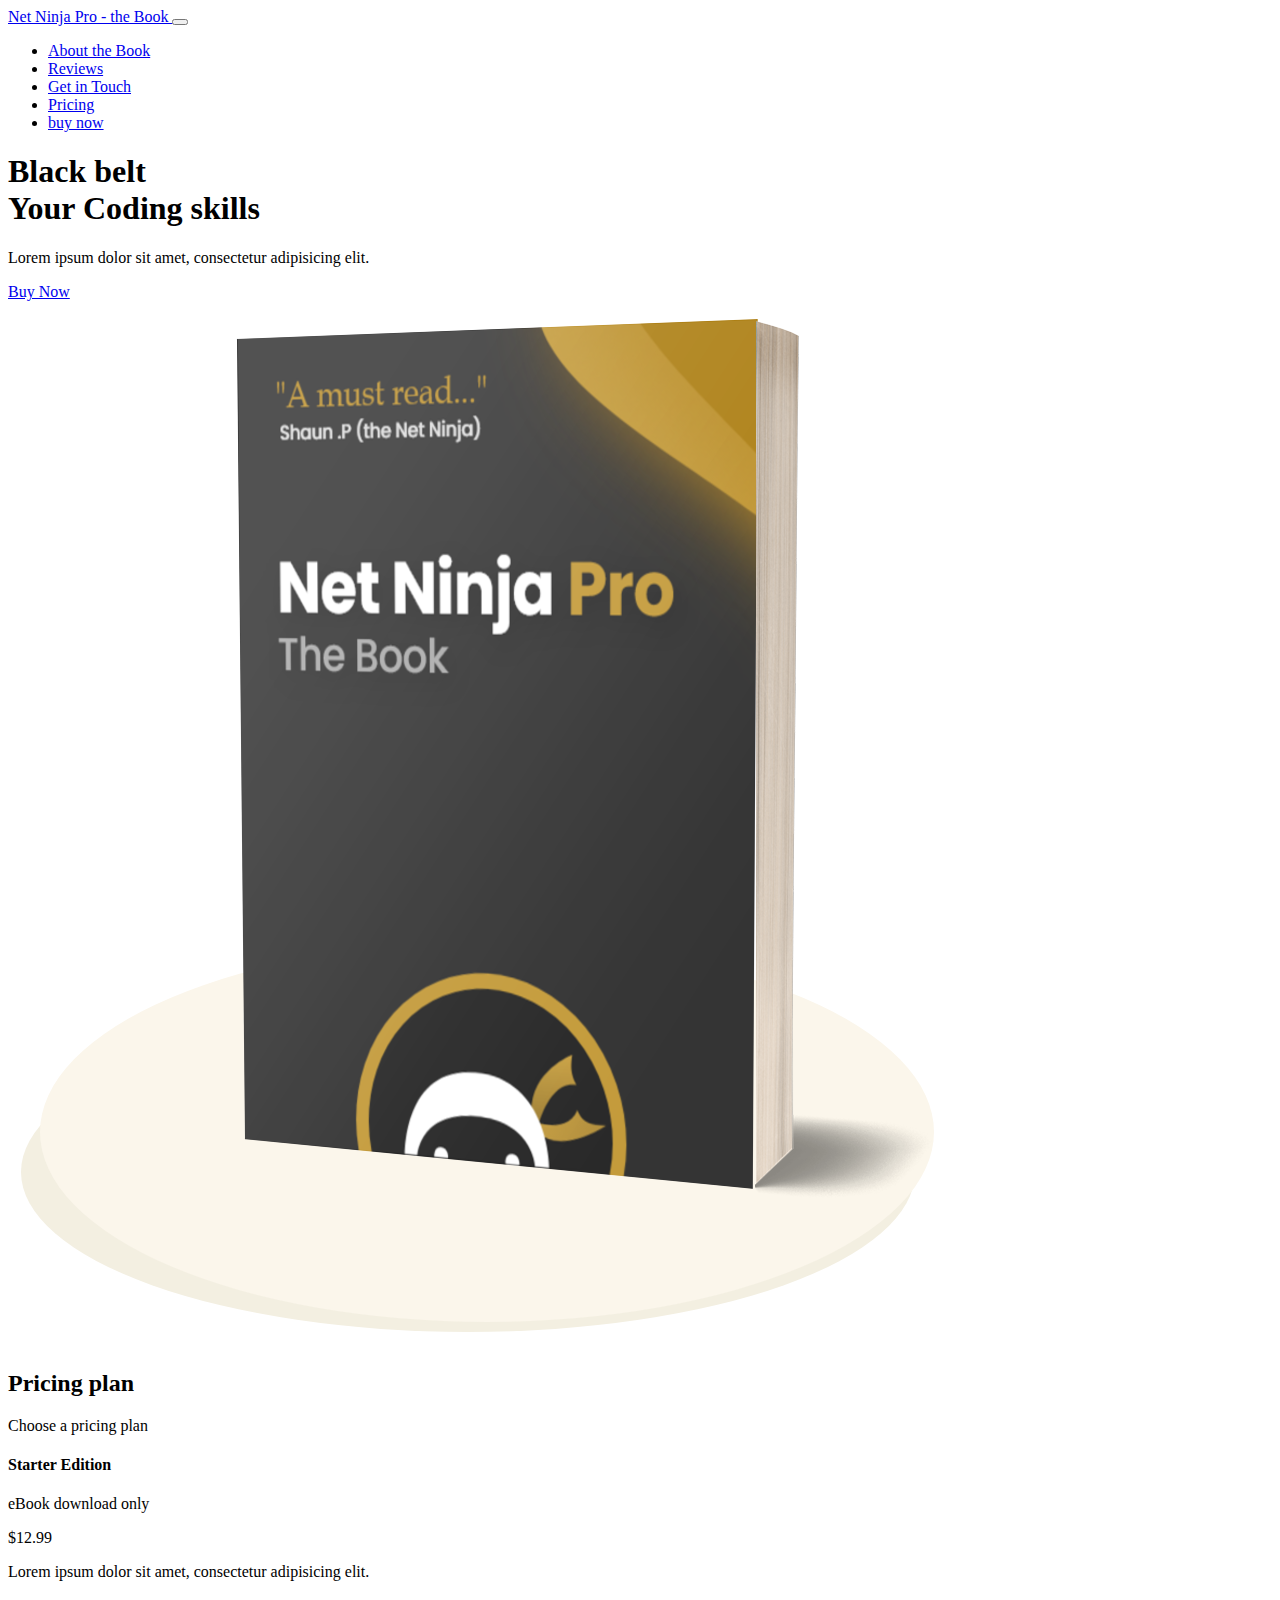
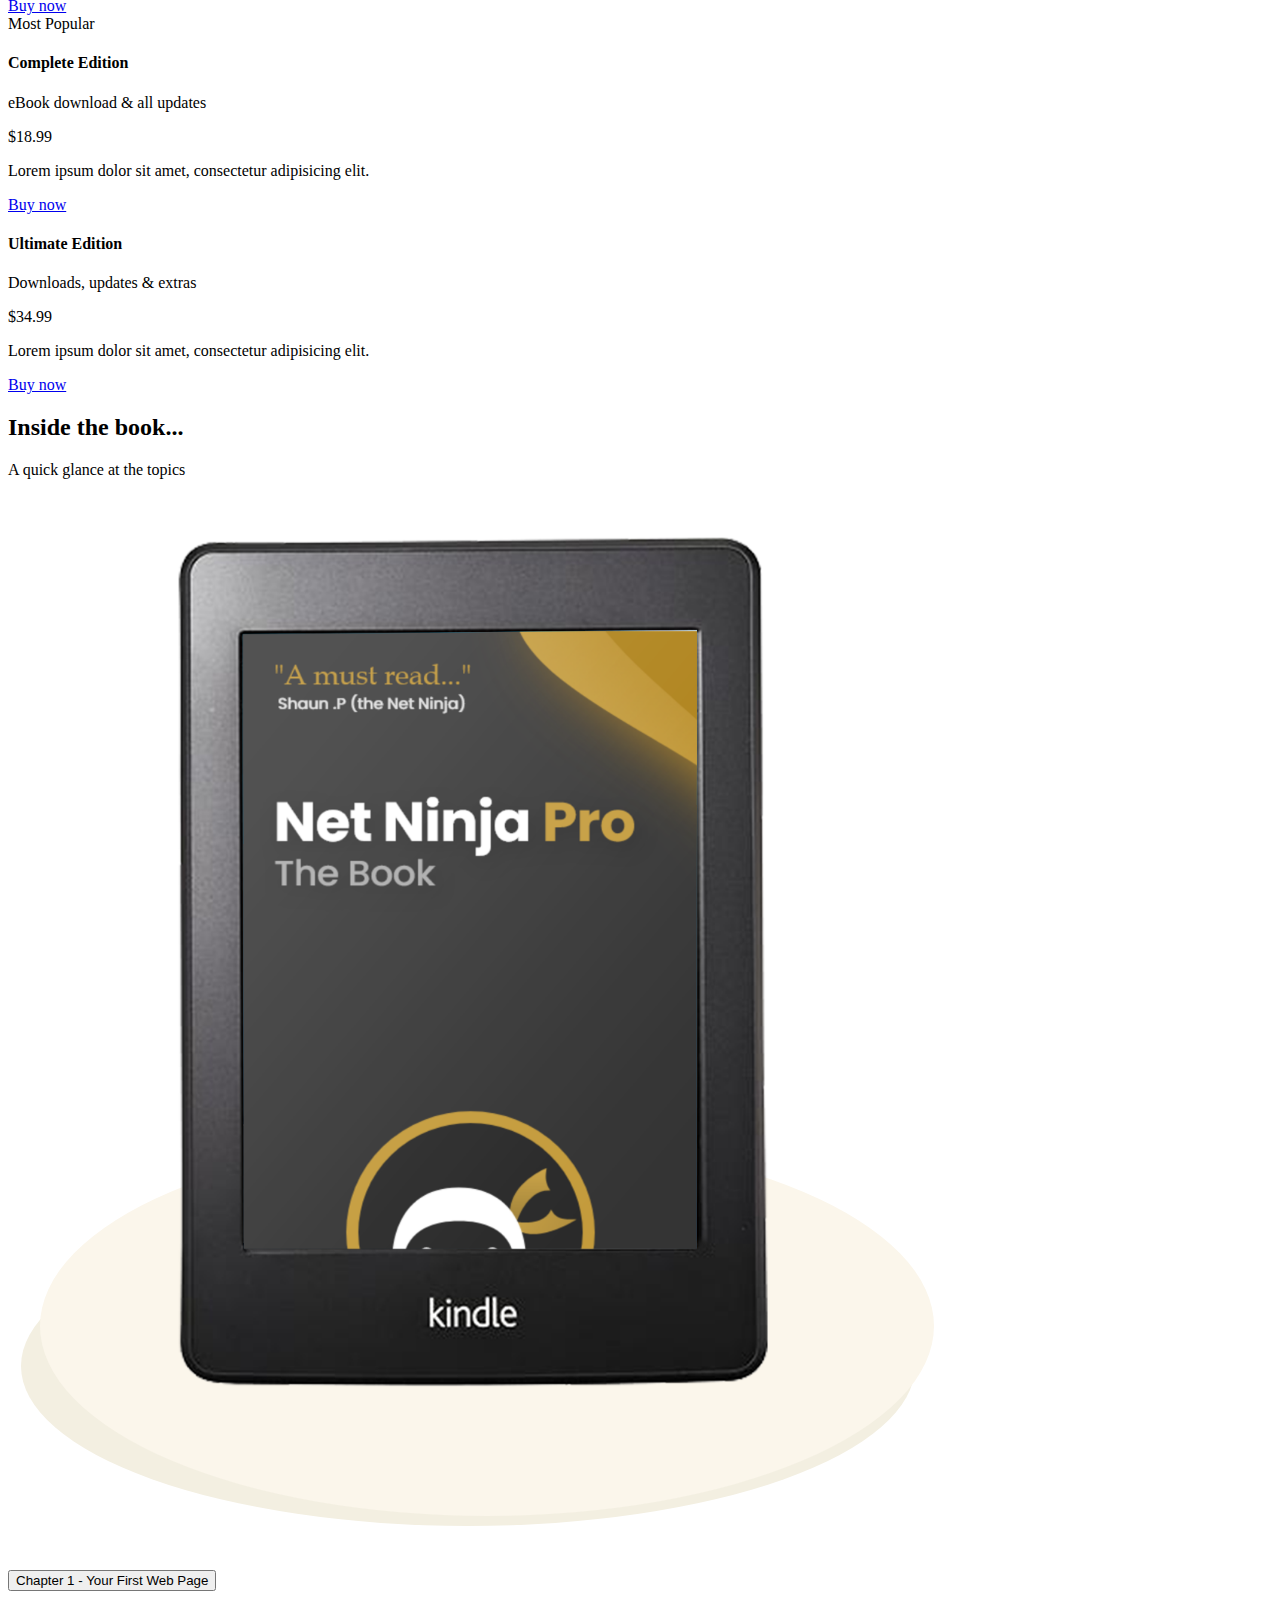
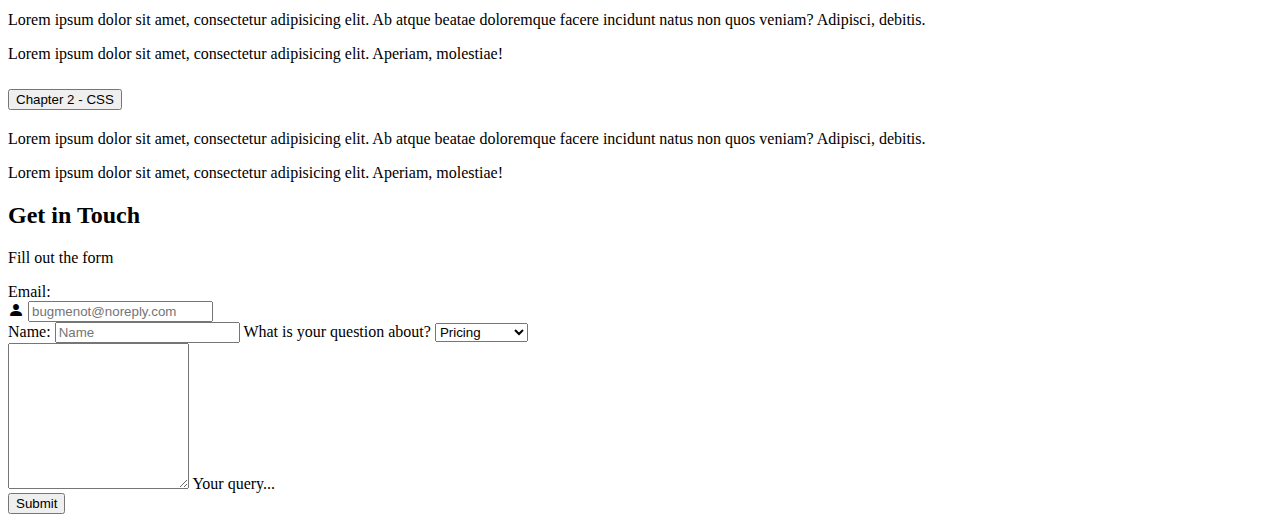
==== NinjaCourseWebsite/index.html @ a8e6c5a9 "rename" ====
<!DOCTYPE html>
<html lang="en">
<head>
  <meta charset="UTF-8">
  <link href="https://cdn.jsdelivr.net/npm/bootstrap@5.2.0-beta1/dist/css/bootstrap.min.css" rel="stylesheet" integrity="sha384-0evHe/X+R7YkIZDRvuzKMRqM+OrBnVFBL6DOitfPri4tjfHxaWutUpFmBp4vmVor" crossorigin="anonymous">
  <link rel="stylesheet" href="https://cdn.jsdelivr.net/npm/bootstrap-icons@1.8.3/font/bootstrap-icons.css">
  <title>Game</title>
</head>
<body>

<!-- navbar -->
<nav class="navbar navbar-expand-md">
  <div class="container-xxl">
    <a href="#intro" class="navbar-brand">
      <span class="fw-bold text-secondary">
        Net Ninja Pro - the Book
      </span>
    </a>
<!--    toggle button for mobile nav -->
    <button class="navbar-toggler" type="button"
            data-bs-toggle="collapse"
            data-bs-target="#main-nav"
            aria-controls="main-nav" aria-expanded="false" aria-label="Toggle Nav"
    >
      <span class="navbar-toggler-icon"></span>
    </button>
    <div class="collapse navbar-collapse justify-content-end align-center" id="main-nav">
      <!--    navbar links  -->
      <ul class="navbar-nav">
        <li class="nav-item">
          <a href="#topics" class="nav-link">About the Book</a>
        </li>
        <li class="nav-item">
          <a href="#reviews" class="nav-link">Reviews</a>
        </li>
        <li class="nav-item">
          <a href="#contact" class="nav-link">Get in Touch</a>
        </li>
        <li class="nav-item">
          <a href="#pricing" class="nav-link">Pricing</a>
        </li>
        <li class="nav-item ms-2 d-none d-md-inline">
          <a href="#pricing" class="btn btn-secondary">buy now</a>
        </li>
      </ul>
    </div>
  </div>
</nav>

<!-- Intro -->
<section id="intro">
  <div class="container-lg">
    <div class="row justify-content-center align-items-center">
      <div class="col-md-5 text-center text-md-start">
        <h1>
          <div class="display-2">Black belt</div>
          <div class="display-5 text-muted">Your Coding skills</div>
        </h1>
        <p class="lead my-4 text-muted">Lorem ipsum dolor sit amet, consectetur adipisicing elit.</p>
        <a href="#pricing" class="btn btn-secondary btn-lg">Buy Now</a>
      </div>
      <div class="col-md-5 text-center d-none d-md-block">
        <img class="img-fluid" src="./assets/ebook-cover.png" alt="ebook">
      </div>
    </div>
  </div>
</section>

<!--  pricing plans -->
<section id="pricing" class="bg-light mt-5">
  <div class="container-lg">
    <div class="text-center">
      <h2>Pricing plan</h2>
      <p class="lead text-muted">Choose a pricing plan</p>
    </div>
    <div class="row my-5 g-0 align-items-center justify-content-center">

      <div class="col-8 col-lg-4 col-xl-3">
        <div class="card border-0">
          <div class="card-body text-center py-4">
            <h4 class="card-title">Starter Edition</h4>
            <p class="lead card-subtitle">eBook download only</p>
            <p class="display-5 my-4 text-primary fw-bold">$12.99</p>
            <p class="card-text mx-5 text-muted d-none d-lg-block">Lorem ipsum dolor sit amet, consectetur adipisicing elit.</p>
            <a href="#" class="btn btn-outline-primary btn-lg mt-3">Buy now</a>
          </div>
        </div>
      </div>

      <div class="col-9 col-lg-4">
        <div class="card border-primary border-2">
          <div class="card-header text-center text-primary">Most Popular</div>
          <div class="card-body text-center py-5">
            <h4 class="card-title">Complete Edition</h4>
            <p class="lead card-subtitle">eBook download & all updates</p>
            <p class="display-4 my-4 text-primary fw-bold">$18.99</p>
            <p class="card-text mx-5 text-muted d-none d-lg-block">Lorem ipsum dolor sit amet, consectetur adipisicing elit.</p>
            <a href="#" class="btn btn-outline-primary btn-lg mt-3">Buy now</a>
          </div>
        </div>
      </div>

      <div class="col-8 col-lg-4 col-xl-3">
        <div class="card border-0">
          <div class="card-body text-center py-4">
            <h4 class="card-title">Ultimate Edition</h4>
            <p class="lead card-subtitle">Downloads, updates & extras</p>
            <p class="display-5 my-4 text-primary fw-bold">$34.99</p>
            <p class="card-text mx-5 text-muted d-none d-lg-block">Lorem ipsum dolor sit amet, consectetur adipisicing elit.</p>
            <a href="#" class="btn btn-outline-primary btn-lg mt-3">Buy now</a>
          </div>
        </div>
      </div>

    </div>
  </div>
</section>

<!-- topics -->
<section id="topics">
  <div class="container-md">
    <div class="text-center">
      <h2>Inside the book...</h2>
      <p class="lead text-muted">A quick glance at the topics</p>
      <div class="row my-5 g-5 justify-content-around align-items-center">
        <div class="col-6 col-lg-4">
          <img src="./assets/kindle.png" class="img-fluid" alt="ebook">
        </div>

        <div class="col-lg-6">

<!--        accordion -->
        <div class="accordion" id="chapters">
          <div class="accordion-item">
            <h2 class="accordion-header" id="heading-1">
              <button class="accordion-button"
                      type="button"
                      data-bs-toggle="collapse"
                      data-bs-target="#chapter-1"
              >Chapter 1 - Your First Web Page</button>
            </h2>
            <div id="chapter-1" data-bs-parent="#chapters"
                 class="accordion-collapse collapse show">
              <div class="accordion-body">
                <p>Lorem ipsum dolor sit amet, consectetur adipisicing elit. Ab atque beatae doloremque facere incidunt natus non quos veniam? Adipisci, debitis.</p>
                <P>Lorem ipsum dolor sit amet, consectetur adipisicing elit. Aperiam, molestiae!</P>
              </div>
            </div>
          </div>

          <div class="accordion-item">
            <h2 class="accordion-header" id="heading-2">
              <button class="accordion-button"
                      type="button"
                      data-bs-toggle="collapse"
                      data-bs-target="#chapter-2"
              >Chapter 2 - CSS</button>
            </h2>
            <div id="chapter-2" data-bs-parent="#chapters"
                 class="accordion-collapse collapse">
              <div class="accordion-body">
                <p>Lorem ipsum dolor sit amet, consectetur adipisicing elit. Ab atque beatae doloremque facere incidunt natus non quos veniam? Adipisci, debitis.</p>
                <P>Lorem ipsum dolor sit amet, consectetur adipisicing elit. Aperiam, molestiae!</P>
              </div>
            </div>
          </div>
        </div>


        </div>
      </div>
    </div>
  </div>
</section>

<!-- contact -->
<section id="contact">
  <div class="container-lg">
    <div class="text-center">
      <h2>Get in Touch</h2>
      <p class="lead">Fill out the form</p>
    </div>

    <div class="row justify-content-center my-5">
      <div class="col-lg-6">
        <form action="#">
          <label for="email" class="form-label">Email:</label>
          <div class="mb-4 input-group">
            <span class="input-group-text">
              <i class="bi bi-person-fill"></i>
            </span>
            <input type="email" class="form-control" id="email" placeholder="bugmenot@noreply.com">

          </div>

          <label for="name" class="form-label">Name:</label>
          <input type="text" class="form-control" id="name" placeholder="Name">

          <label for="subject" class="form-label">What is your question about?</label>
          <select name="" id="subject" class="form-select">
            <option value="pricing" selected>Pricing</option>
            <option value="content">Content</option>
            <option value="other">Other query</option>
          </select>

          <div class="form-floating mb-4 mt-5">
                      <textarea id="query" class="form-control"
                                style="height: 140px"
                      ></textarea>
            <label for="query">Your query...</label>
          </div>

          <div class="mb-4 text-center">
            <button type="submit" class="btn btn-secondary">Submit</button>
          </div>

        </form>
      </div>
    </div>
  </div>
</section>


<script src="https://cdn.jsdelivr.net/npm/@popperjs/core@2.11.5/dist/umd/popper.min.js" integrity="sha384-Xe+8cL9oJa6tN/veChSP7q+mnSPaj5Bcu9mPX5F5xIGE0DVittaqT5lorf0EI7Vk" crossorigin="anonymous"></script>
<script src="https://cdn.jsdelivr.net/npm/bootstrap@5.2.0-beta1/dist/js/bootstrap.min.js" integrity="sha384-kjU+l4N0Yf4ZOJErLsIcvOU2qSb74wXpOhqTvwVx3OElZRweTnQ6d31fXEoRD1Jy" crossorigin="anonymous"></script>
</body>
</html>
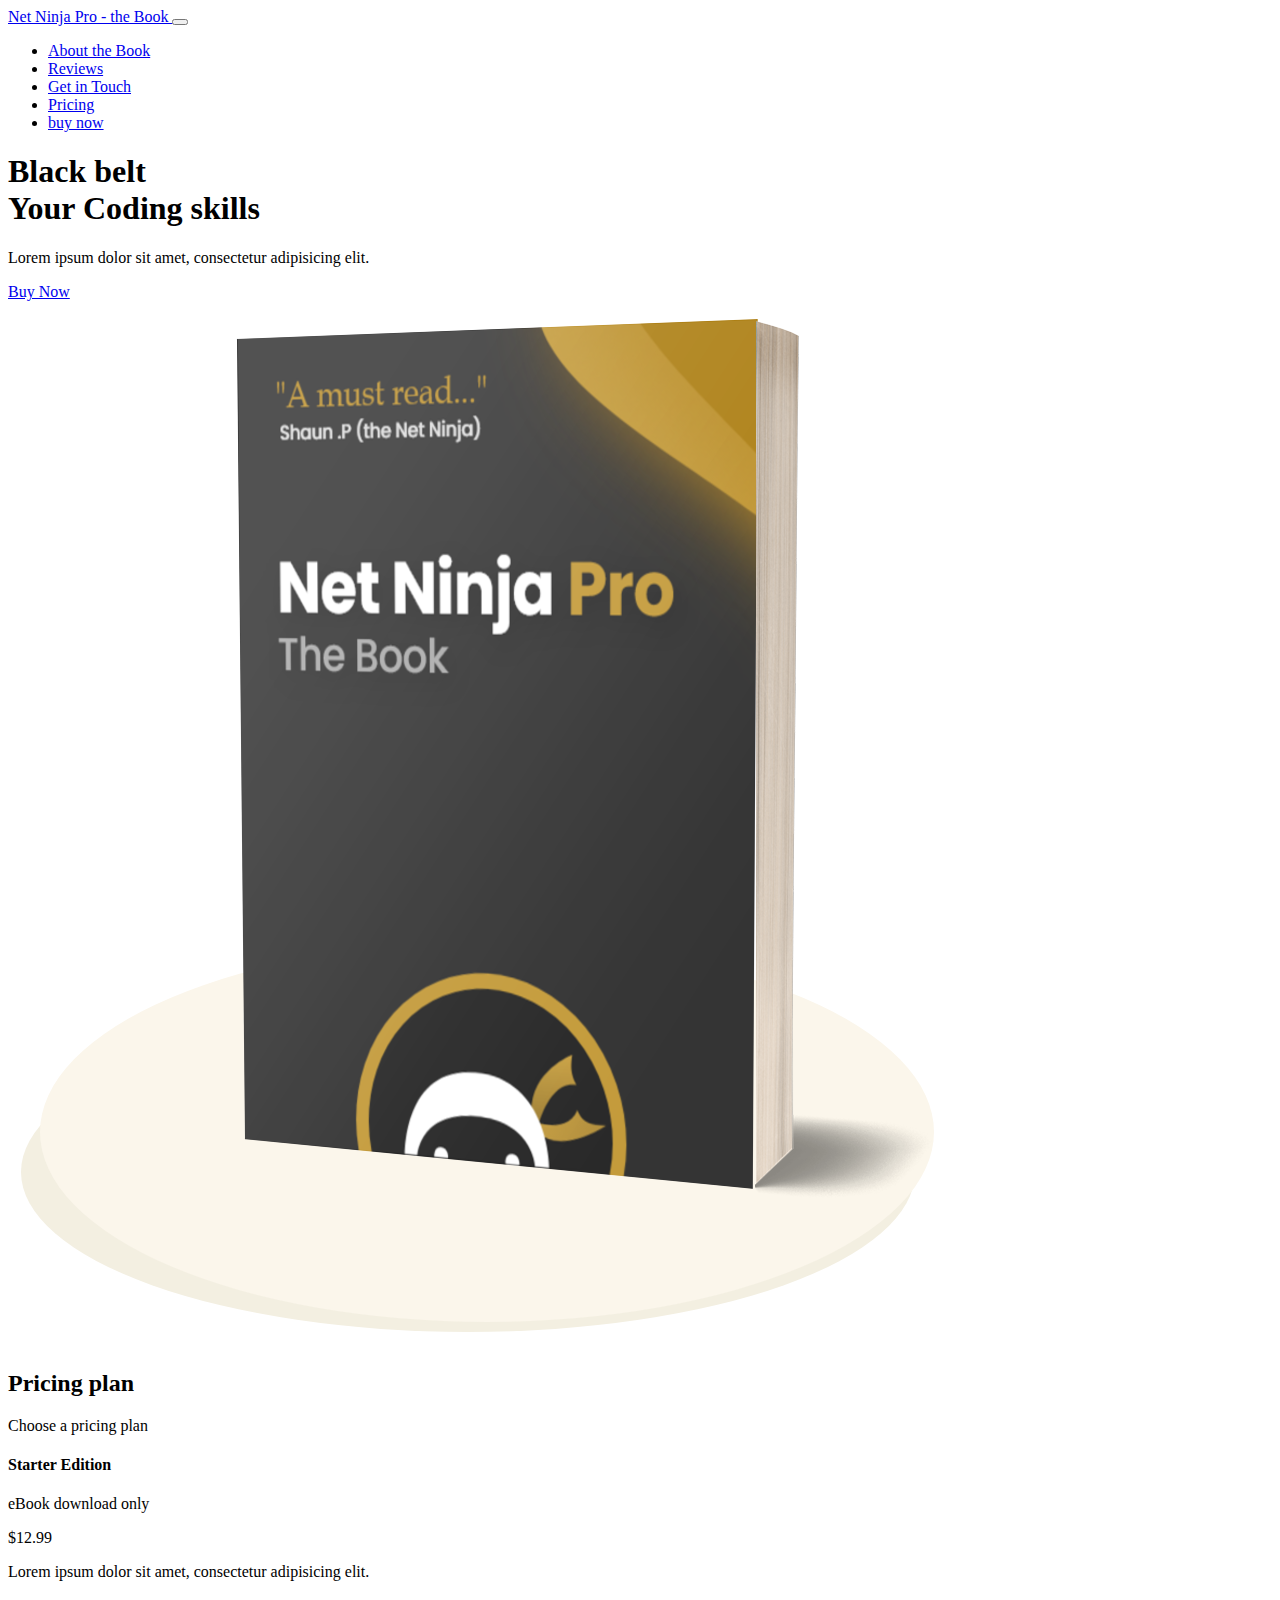
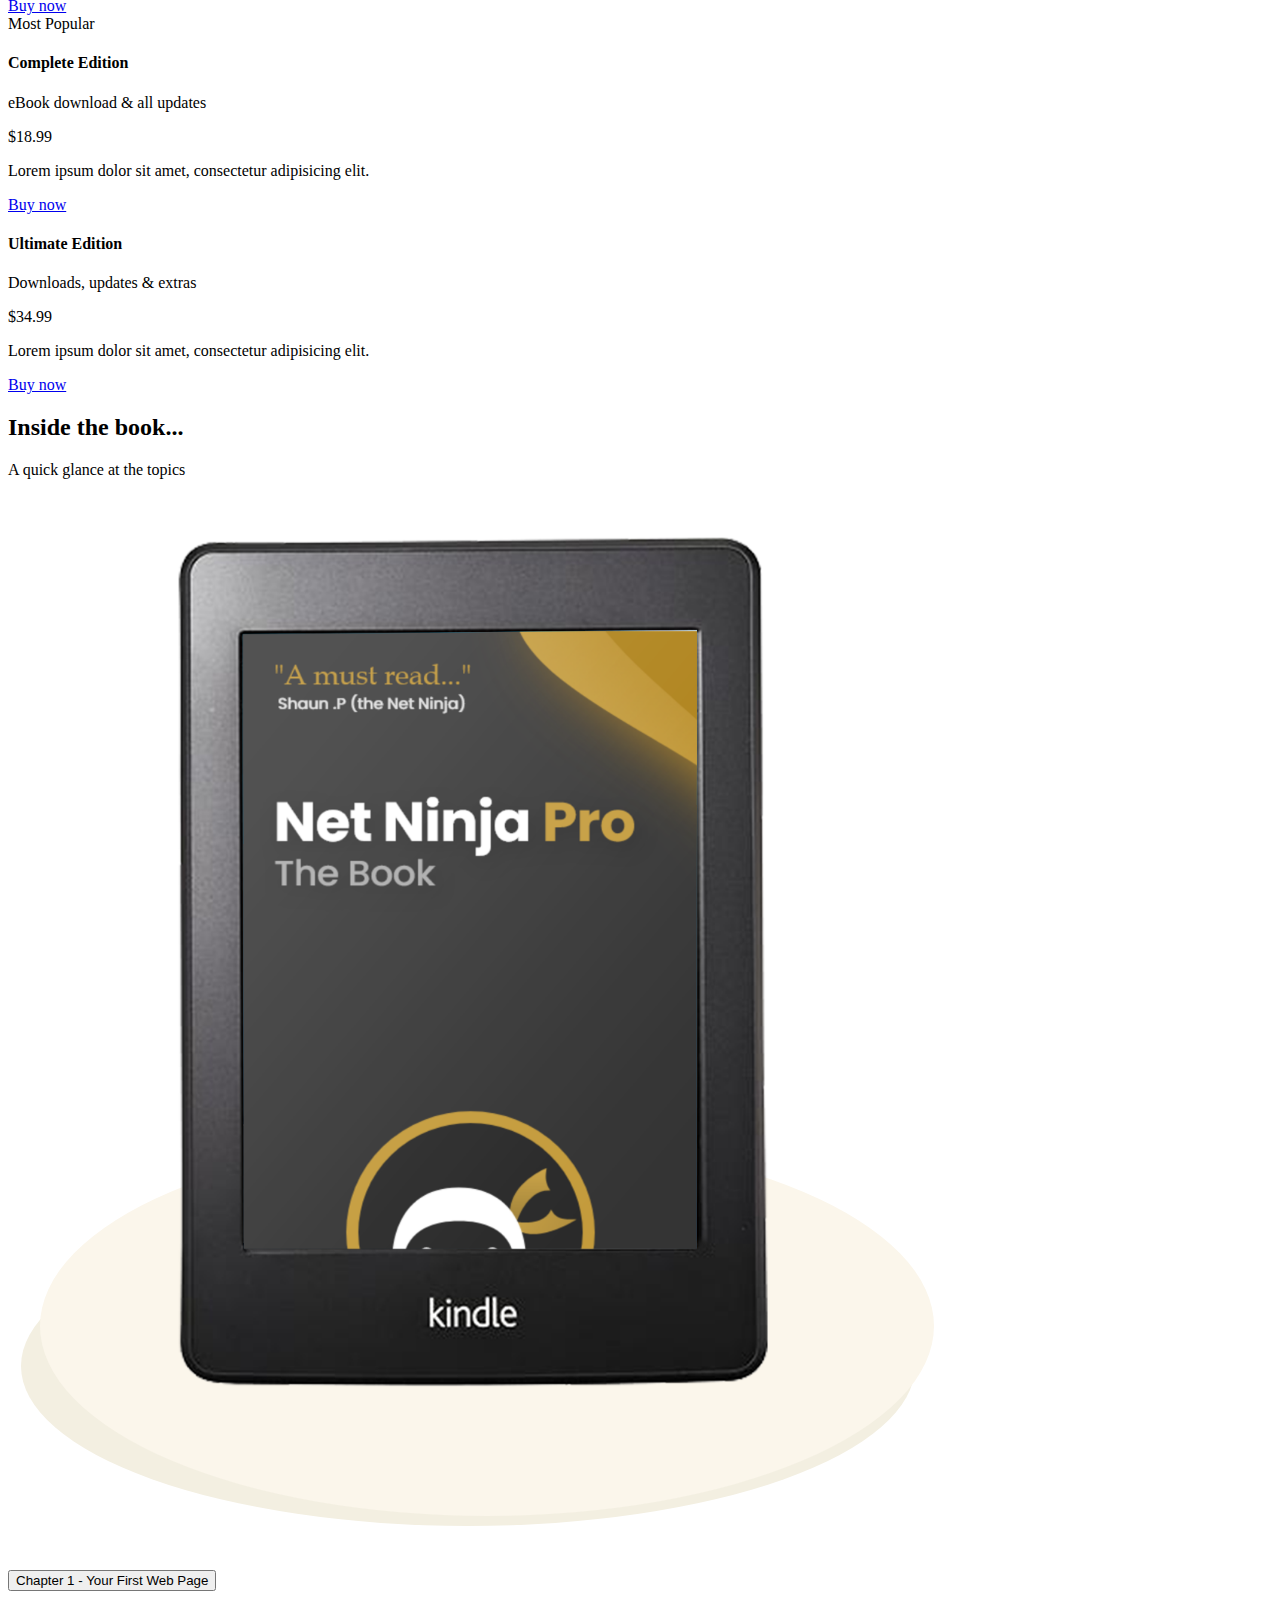
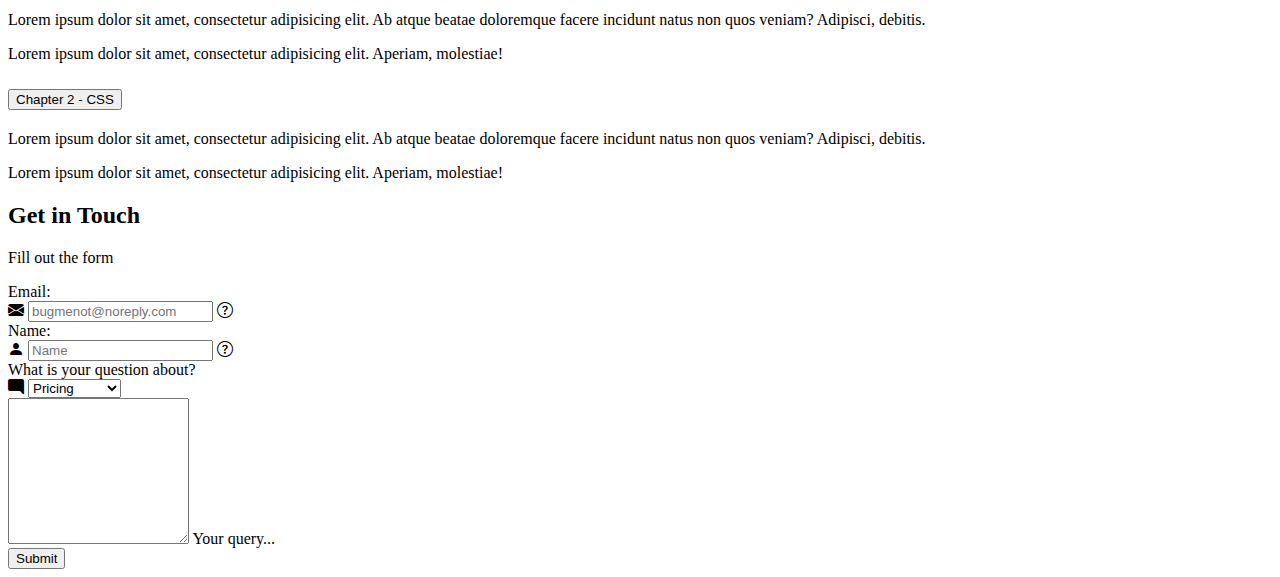
==== commit bd71f8c0: "tooltip" ====
--- a/NinjaCourseWebsite/index.html
+++ b/NinjaCourseWebsite/index.html
@@ -2,8 +2,7 @@
 <html lang="en">
 <head>
   <meta charset="UTF-8">
-  <link href="https://cdn.jsdelivr.net/npm/bootstrap@5.2.0-beta1/dist/css/bootstrap.min.css" rel="stylesheet" integrity="sha384-0evHe/X+R7YkIZDRvuzKMRqM+OrBnVFBL6DOitfPri4tjfHxaWutUpFmBp4vmVor" crossorigin="anonymous">
-  <link rel="stylesheet" href="https://cdn.jsdelivr.net/npm/bootstrap-icons@1.8.3/font/bootstrap-icons.css">
+  <link href="https://cdn.jsdelivr.net/npm/bootstrap@5.2.0/dist/css/bootstrap.min.css" rel="stylesheet" integrity="sha384-gH2yIJqKdNHPEq0n4Mqa/HGKIhSkIHeL5AyhkYV8i59U5AR6csBvApHHNl/vI1Bx" crossorigin="anonymous">  <link rel="stylesheet" href="https://cdn.jsdelivr.net/npm/bootstrap-icons@1.8.3/font/bootstrap-icons.css">
   <title>Game</title>
 </head>
 <body>
@@ -60,7 +59,13 @@
         <a href="#pricing" class="btn btn-secondary btn-lg">Buy Now</a>
       </div>
       <div class="col-md-5 text-center d-none d-md-block">
-        <img class="img-fluid" src="./assets/ebook-cover.png" alt="ebook">
+<!--        tooltip -->
+        <span data-bs-toggle="tooltip"
+              data-bs-placement="bottom"
+              data-bs-title="Book cover">
+
+          <img class="img-fluid" src="./assets/ebook-cover.png" alt="ebook">
+        </span>
       </div>
     </div>
   </div>
@@ -187,21 +192,43 @@
           <label for="email" class="form-label">Email:</label>
           <div class="mb-4 input-group">
             <span class="input-group-text">
+              <i class="bi bi-envelope-fill"></i>
+            </span>
+            <input type="email" class="form-control" id="email" placeholder="bugmenot@noreply.com">
+<!--            tooltip-->
+            <span class="input-group-text">
+              <span data-bs-toggle="tooltip" data-bs-placement="bottom" data-bs-title="enter an email address">
+              <i class="bi bi-question-circle text-muted"></i>
+                </span>
+            </span>
+          </div>
+
+          <label for="name" class="form-label">Name:</label>
+          <div class="input-group mb-4">
+            <span class="input-group-text">
               <i class="bi bi-person-fill"></i>
             </span>
-            <input type="email" class="form-control" id="email" placeholder="bugmenot@noreply.com">
-
-          </div>
-
-          <label for="name" class="form-label">Name:</label>
-          <input type="text" class="form-control" id="name" placeholder="Name">
+            <input type="text" class="form-control" id="name" placeholder="Name">
+            <!--            tooltip-->
+            <span class="input-group-text">
+              <span data-bs-toggle="tooltip" data-bs-placement="bottom" data-bs-title="enter name">
+              <i class="bi bi-question-circle text-muted"></i>
+                </span>
+            </span>
+          </div>
 
           <label for="subject" class="form-label">What is your question about?</label>
-          <select name="" id="subject" class="form-select">
-            <option value="pricing" selected>Pricing</option>
-            <option value="content">Content</option>
-            <option value="other">Other query</option>
-          </select>
+          <div class="input-group mb-4">
+            <span class="input-group-text">
+              <i class="bi bi-chat-right-fill"></i>
+            </span>
+            <select name="" id="subject" class="form-select">
+              <option value="pricing" selected>Pricing</option>
+              <option value="content">Content</option>
+              <option value="other">Other query</option>
+            </select>
+          </div>
+
 
           <div class="form-floating mb-4 mt-5">
                       <textarea id="query" class="form-control"
@@ -219,9 +246,12 @@
     </div>
   </div>
 </section>
-
-
 <script src="https://cdn.jsdelivr.net/npm/@popperjs/core@2.11.5/dist/umd/popper.min.js" integrity="sha384-Xe+8cL9oJa6tN/veChSP7q+mnSPaj5Bcu9mPX5F5xIGE0DVittaqT5lorf0EI7Vk" crossorigin="anonymous"></script>
-<script src="https://cdn.jsdelivr.net/npm/bootstrap@5.2.0-beta1/dist/js/bootstrap.min.js" integrity="sha384-kjU+l4N0Yf4ZOJErLsIcvOU2qSb74wXpOhqTvwVx3OElZRweTnQ6d31fXEoRD1Jy" crossorigin="anonymous"></script>
-</body>
+<script src="https://cdn.jsdelivr.net/npm/bootstrap@5.2.0/dist/js/bootstrap.min.js" integrity="sha384-ODmDIVzN+pFdexxHEHFBQH3/9/vQ9uori45z4JjnFsRydbmQbmL5t1tQ0culUzyK" crossorigin="anonymous"></script></body>
+<script>
+  const tooltipTriggerList = document.querySelectorAll('[data-bs-toggle="tooltip"]');
+  tooltipTriggerList.forEach(t => { new bootstrap.Tooltip(t)});
+  // const tooltipList = [...tooltipTriggerList].map(
+  //     tooltipTriggerEl => new bootstrap.Tooltip(tooltipTriggerEl));
+</script>
 </html>